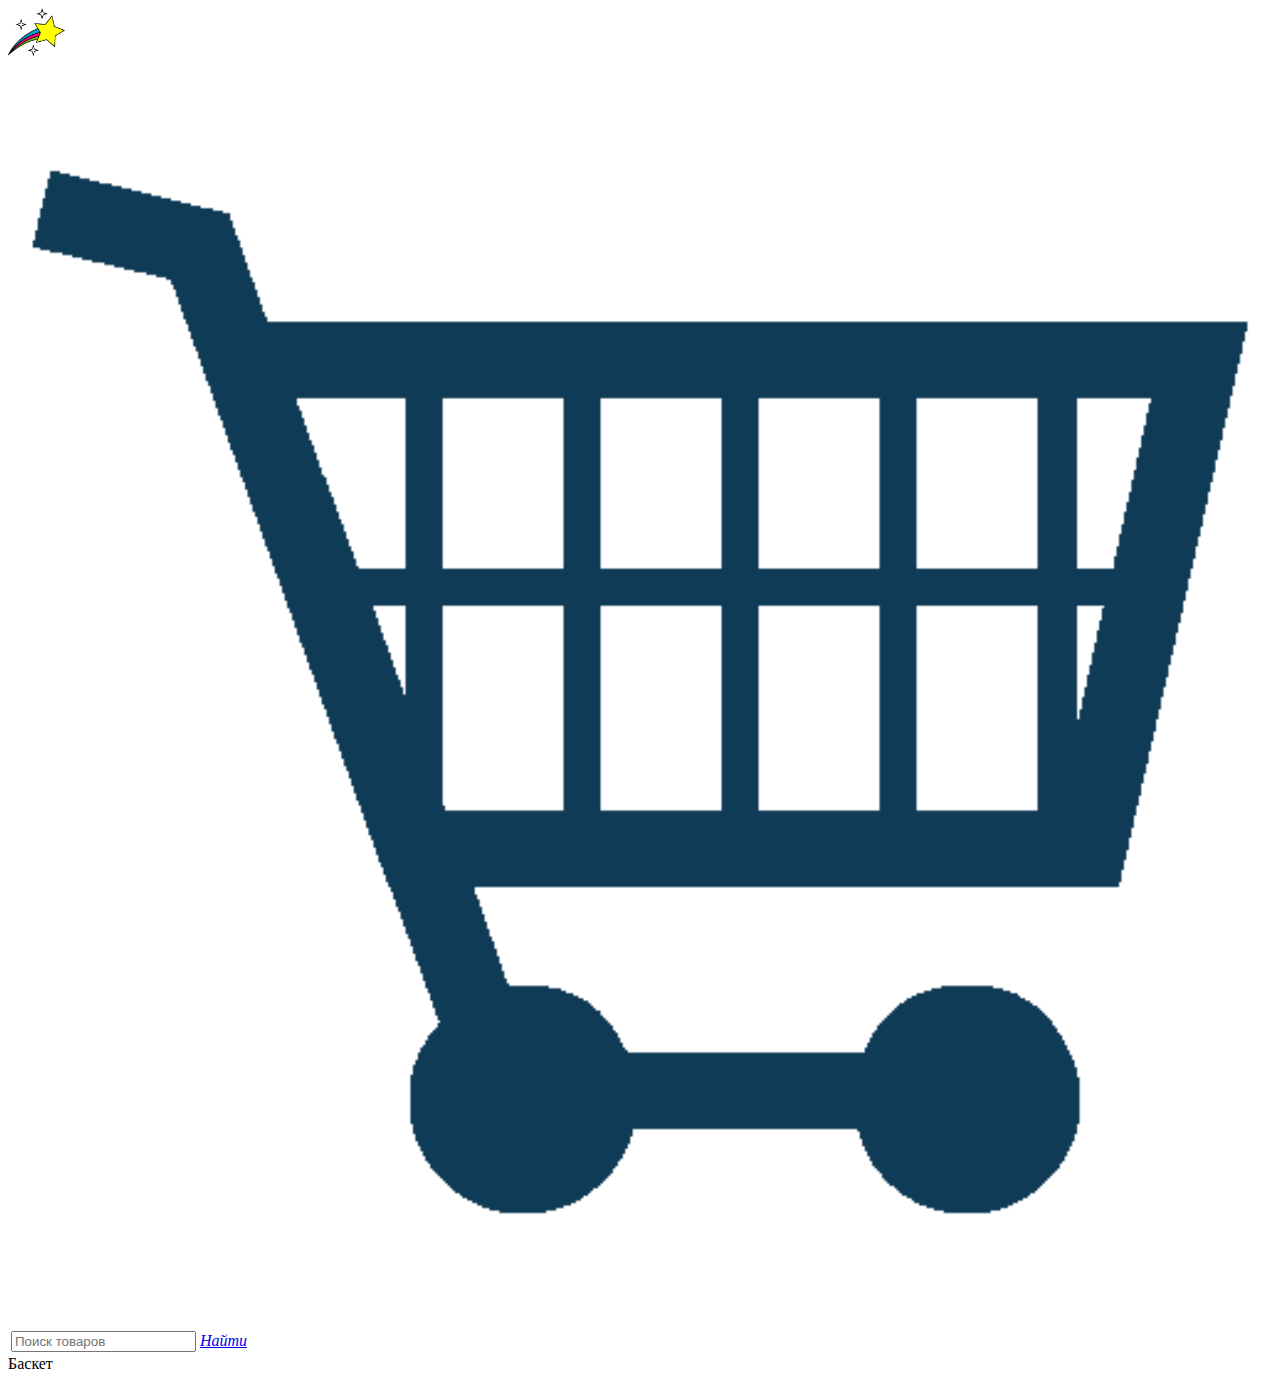
==== frontend/bascket.html @ 5bfea7f1 "some fixes" ====
<!DOCTYPE html>
<html lang="en">
    <head>
        <title>GachiParcer</title>
        <meta charset="UTF-8">
        <link rel="stylesheet" href="C:\Users\Dmitry\Documents\GitHub\GachiParser\frontend\style.css">
    </head>
    <body>
        <div class="header">
            <div class="header_logo">
                <a href="index.html" title="GachiParcer"><img src="images/star_PNG76895.png" width="4.5%" height="4.5%"></a>
            </div>
            <div class="bascket">
                <a href="bascket.html" title="Корзина"><img src="images/shopping_cart_PNG3.png" width="100%" height="100%"></a>
            </div>
        </div>
        <div class="boxContainer">
            <table class="elementsContainer">
                <tr>
                    <td>
                        <input type="text" placeholder="Поиск товаров"
                        class="search">
                    </td>
                    <td>
                        <div class="header_btn">
                            <a href="#"><i class="material-icons">Найти</i>
                            </a>
                        </div>
                    </td>
                </tr>
            </table>

        </div>
        Баскет
    </body>
</html>
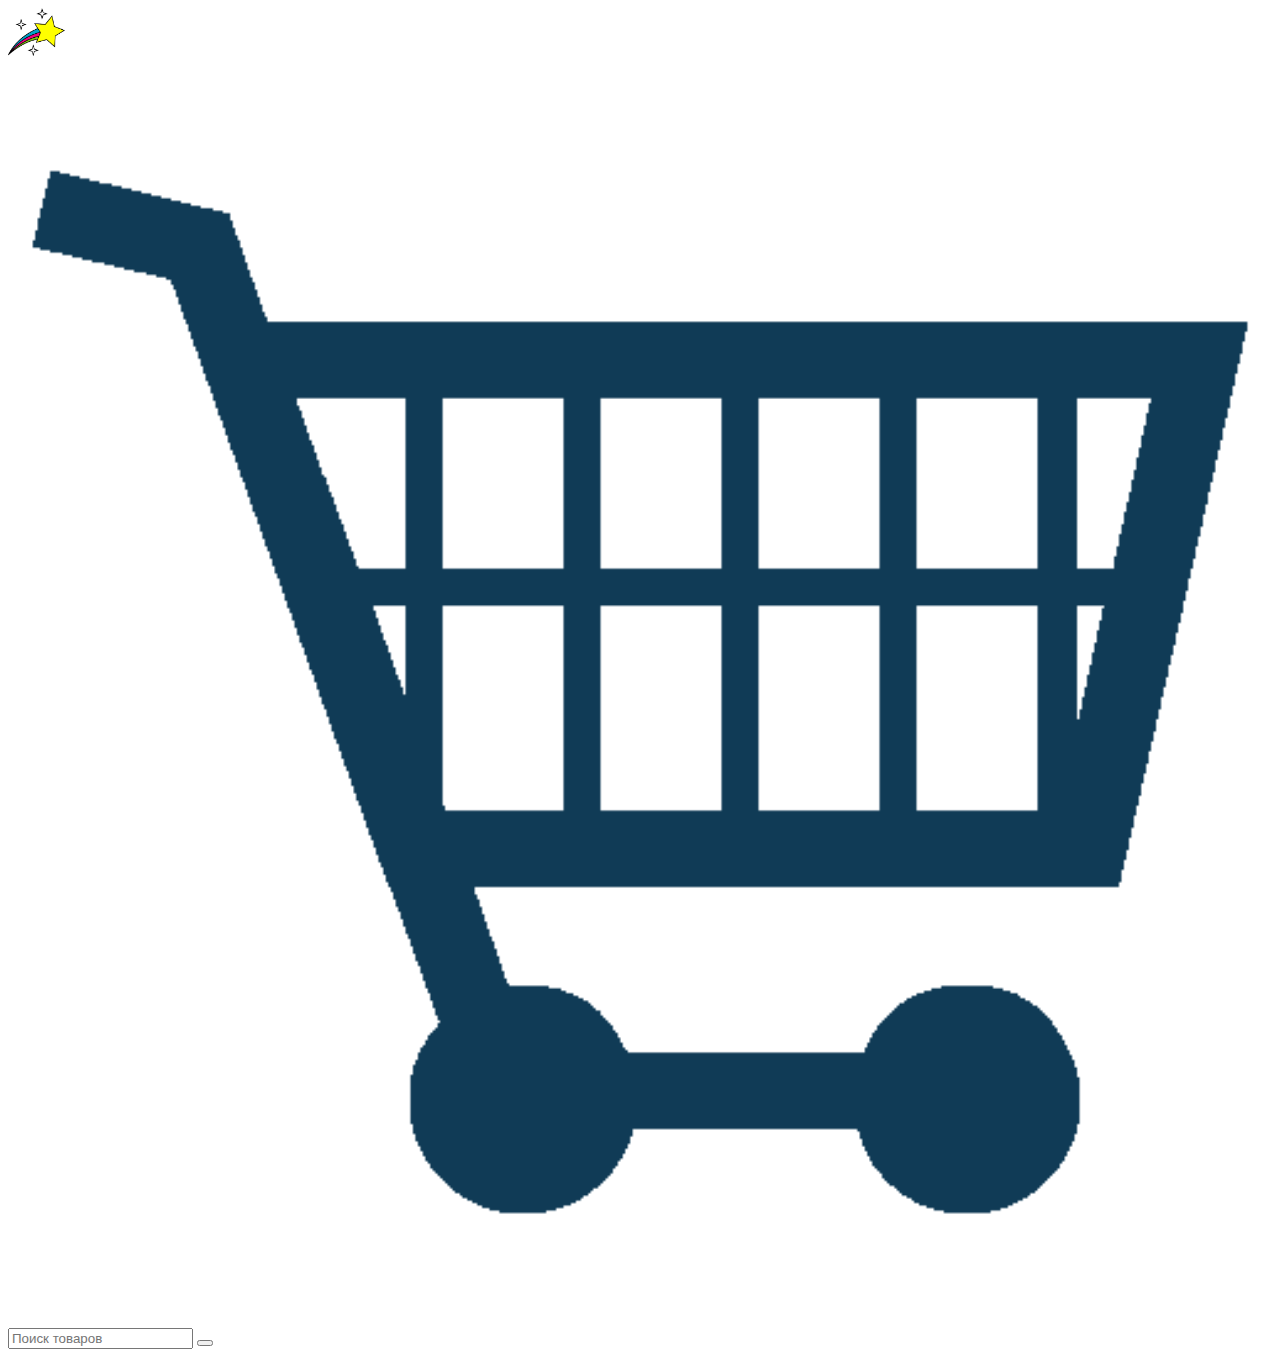
==== commit 0c7d7e01: "search fix" ====
--- a/frontend/bascket.html
+++ b/frontend/bascket.html
@@ -13,24 +13,10 @@
             <div class="bascket">
                 <a href="bascket.html" title="Корзина"><img src="images/shopping_cart_PNG3.png" width="100%" height="100%"></a>
             </div>
-        </div>
-        <div class="boxContainer">
-            <table class="elementsContainer">
-                <tr>
-                    <td>
-                        <input type="text" placeholder="Поиск товаров"
-                        class="search">
-                    </td>
-                    <td>
-                        <div class="header_btn">
-                            <a href="#"><i class="material-icons">Найти</i>
-                            </a>
-                        </div>
-                    </td>
-                </tr>
-            </table>
-
-        </div>
-        Баскет
+            <form id="gp-search-form" action="/parser/mainParser.py">
+                <input type="search" placeholder="Поиск товаров">
+                <button type="submit"></button>
+              </form>
+        </div>       
     </body>
 </html>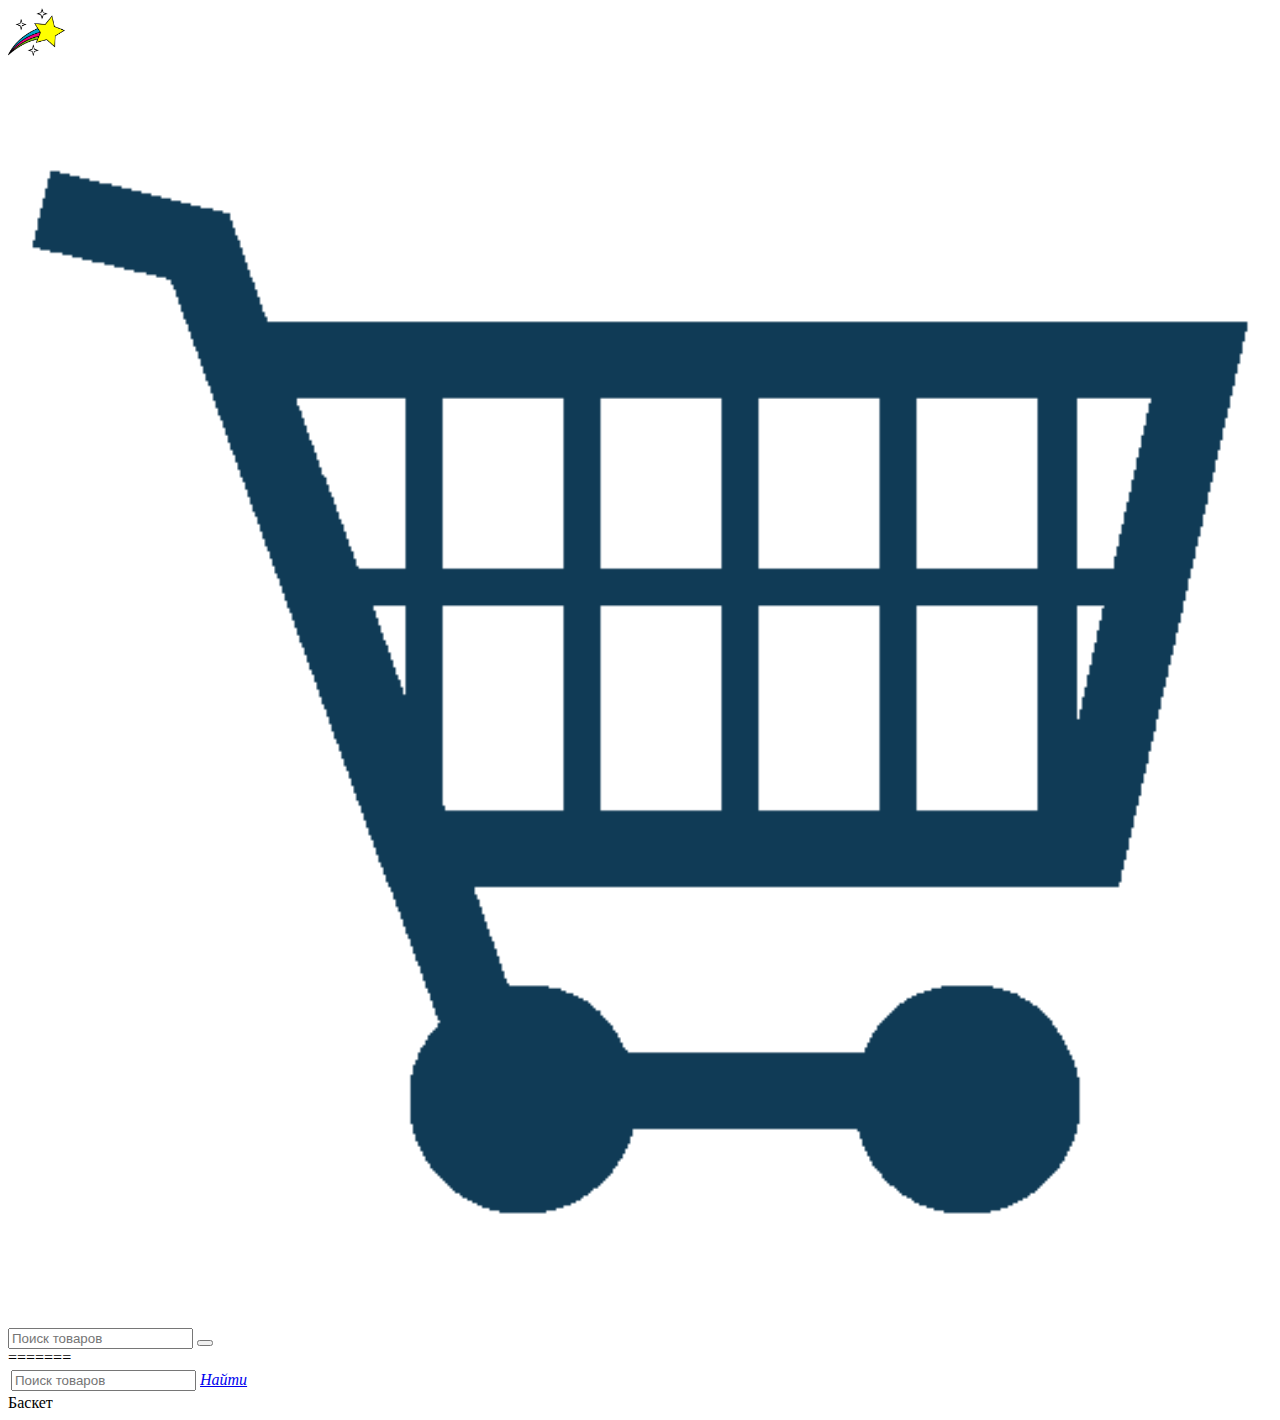
==== commit ed4c88cf: "Merge branch 'Dima' into Dima" ====
--- a/frontend/bascket.html
+++ b/frontend/bascket.html
@@ -13,10 +13,32 @@
             <div class="bascket">
                 <a href="bascket.html" title="Корзина"><img src="images/shopping_cart_PNG3.png" width="100%" height="100%"></a>
             </div>
+
             <form id="gp-search-form" action="/parser/mainParser.py">
                 <input type="search" placeholder="Поиск товаров">
                 <button type="submit"></button>
               </form>
         </div>       
+=======
+        </div>
+        <div class="boxContainer">
+            <table class="elementsContainer">
+                <tr>
+                    <td>
+                        <input type="text" placeholder="Поиск товаров"
+                        class="search">
+                    </td>
+                    <td>
+                        <div class="header_btn">
+                            <a href="#"><i class="material-icons">Найти</i>
+                            </a>
+                        </div>
+                    </td>
+                </tr>
+            </table>
+
+        </div>
+        Баскет
+
     </body>
 </html>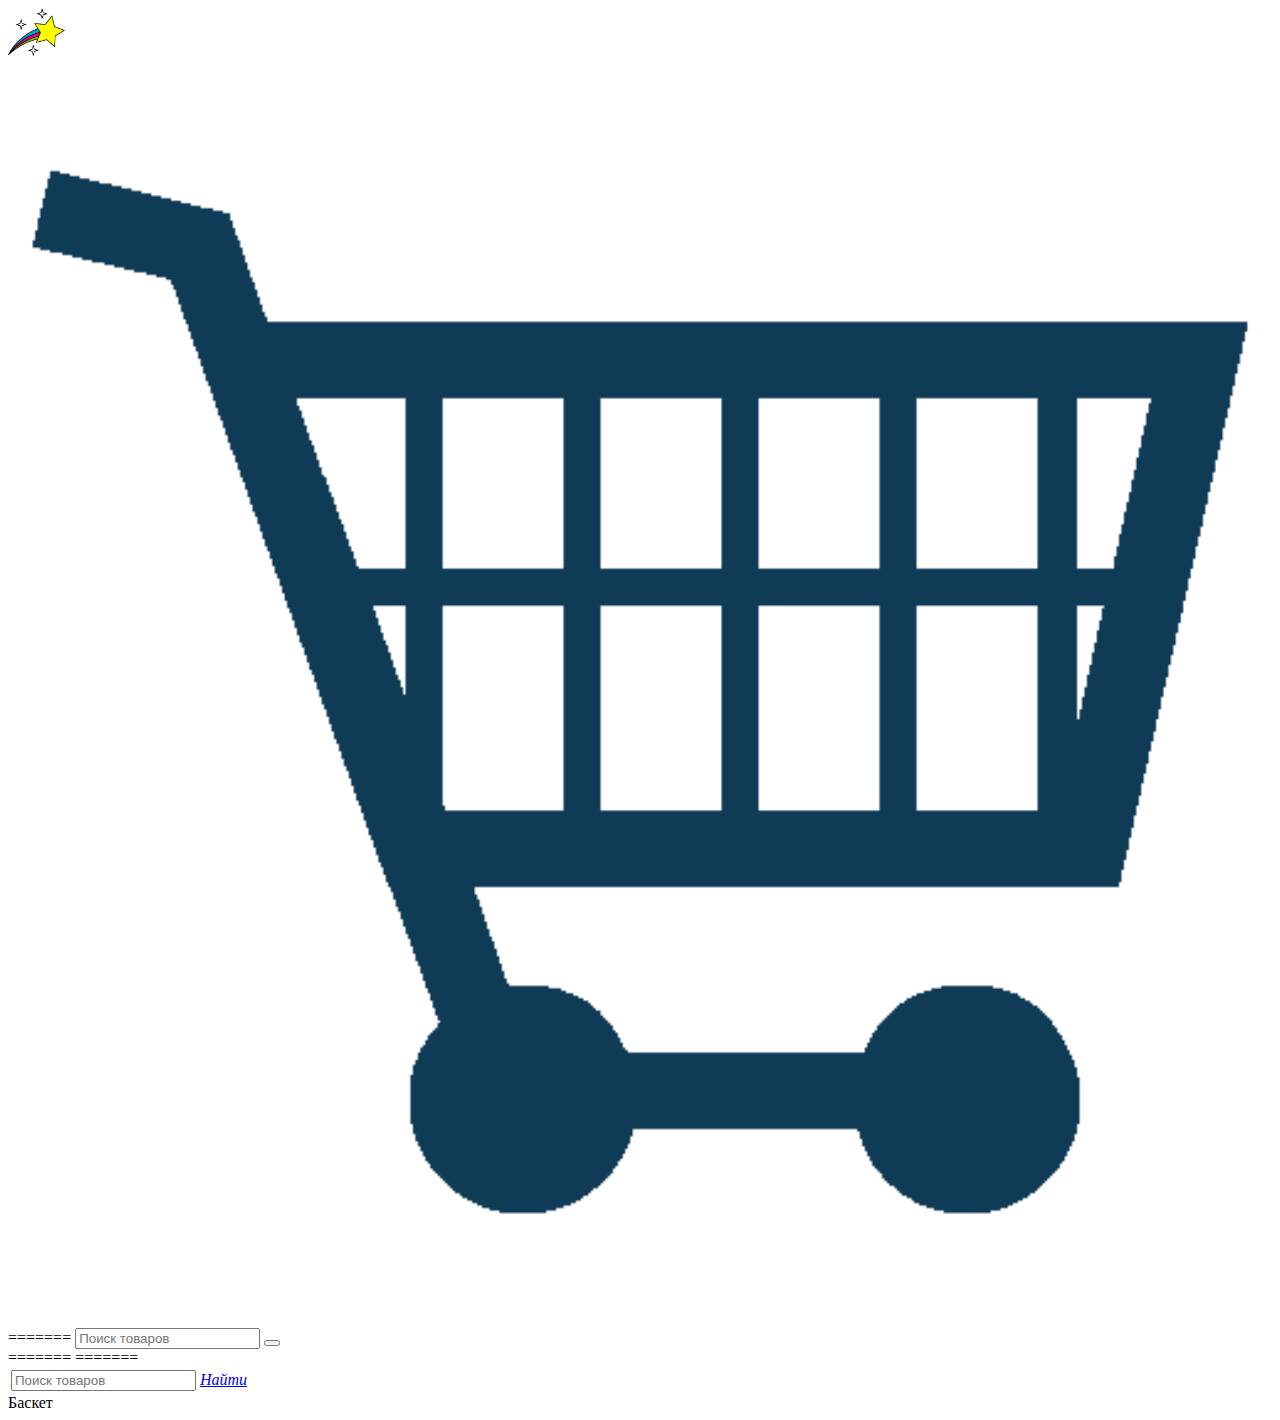
==== commit db956a45: "Merge branch 'Dima' into Dima" ====
--- a/frontend/bascket.html
+++ b/frontend/bascket.html
@@ -13,12 +13,16 @@
             <div class="bascket">
                 <a href="bascket.html" title="Корзина"><img src="images/shopping_cart_PNG3.png" width="100%" height="100%"></a>
             </div>
+            <form id="gp-search-form" action="/parser/mainParser.py"><!--В action должен быть скрипт с парсером-->
+=======
 
             <form id="gp-search-form" action="/parser/mainParser.py">
                 <input type="search" placeholder="Поиск товаров">
                 <button type="submit"></button>
               </form>
         </div>       
+
+=======
 =======
         </div>
         <div class="boxContainer">
@@ -40,5 +44,6 @@
         </div>
         Баскет
 
+
     </body>
 </html>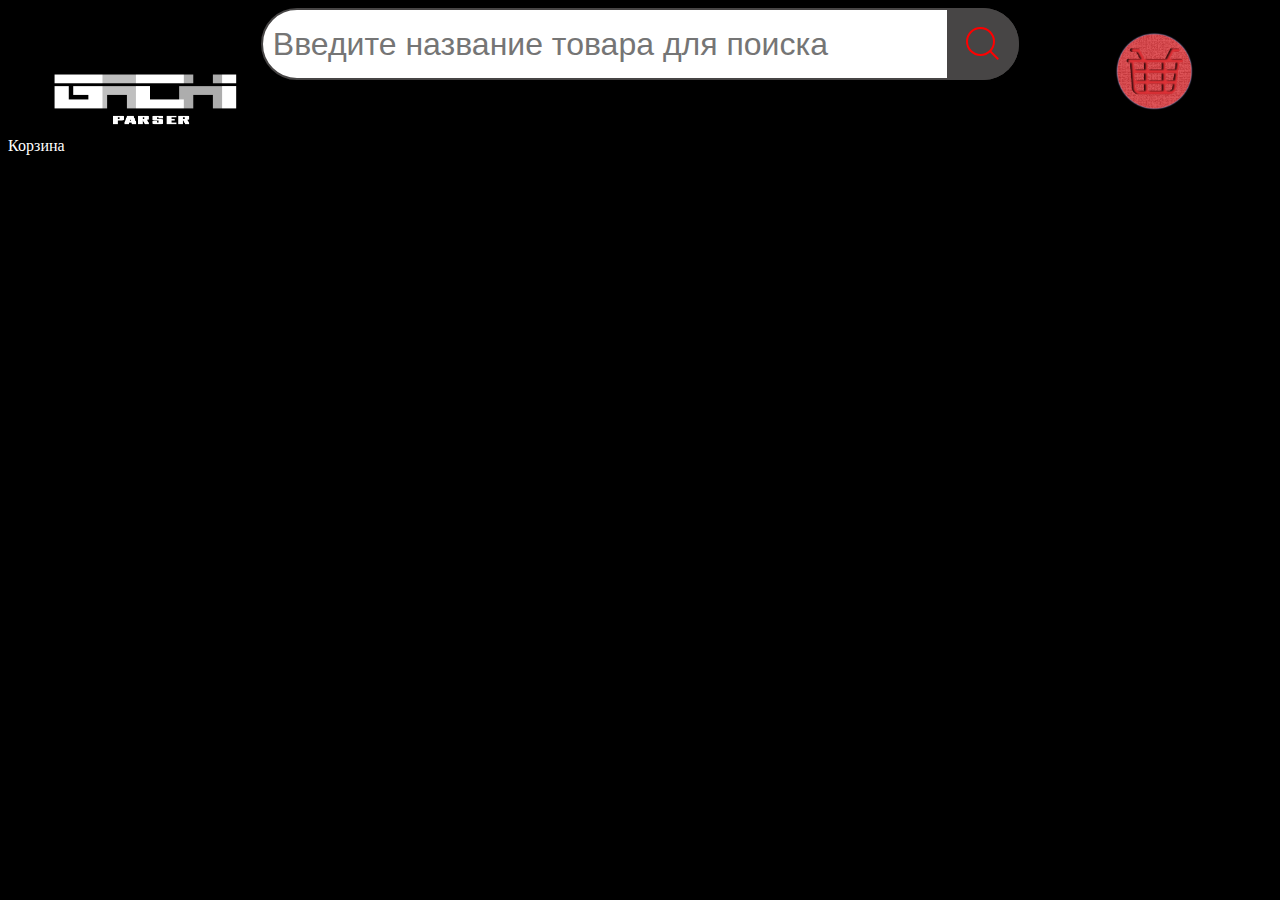
==== commit 3b0dafb5: "Навел красоту(нет)" ====
--- a/frontend/bascket.html
+++ b/frontend/bascket.html
@@ -3,47 +3,21 @@
     <head>
         <title>GachiParcer</title>
         <meta charset="UTF-8">
-        <link rel="stylesheet" href="C:\Users\Dmitry\Documents\GitHub\GachiParser\frontend\style.css">
+        <link rel="stylesheet" href="styleforsearch.css">
     </head>
     <body>
         <div class="header">
-            <div class="header_logo">
-                <a href="index.html" title="GachiParcer"><img src="images/star_PNG76895.png" width="4.5%" height="4.5%"></a>
-            </div>
-            <div class="bascket">
-                <a href="bascket.html" title="Корзина"><img src="images/shopping_cart_PNG3.png" width="100%" height="100%"></a>
-            </div>
-            <form id="gp-search-form" action="/parser/mainParser.py"><!--В action должен быть скрипт с парсером-->
-=======
-
             <form id="gp-search-form" action="/parser/mainParser.py">
-                <input type="search" placeholder="Поиск товаров">
+                <input type="search" placeholder="Введите название товара для поиска">
                 <button type="submit"></button>
               </form>
-        </div>       
-
-=======
-=======
-        </div>
-        <div class="boxContainer">
-            <table class="elementsContainer">
-                <tr>
-                    <td>
-                        <input type="text" placeholder="Поиск товаров"
-                        class="search">
-                    </td>
-                    <td>
-                        <div class="header_btn">
-                            <a href="#"><i class="material-icons">Найти</i>
-                            </a>
-                        </div>
-                    </td>
-                </tr>
-            </table>
-
-        </div>
-        Баскет
-
-
+        </div>    
+        <div id="bascket">
+            <a href="bascket.html" title="Корзина"><img src="images/basket.png" width="100%" height="100%"></a>
+        </div>   
+        <div id="logo">
+            <a href="main.html" title="GachiParcer"><img src="images/logo2.png" width="100%" height="100%"></a>
+        </div>   
+        Корзина
     </body>
-</html>+</html> --- a/frontend/styleforsearch.css
+++ b/frontend/styleforsearch.css
@@ -0,0 +1,119 @@
+/* .header {
+    background-color: #000000;
+    height: 8%;
+    margin-left: -1%;
+    margin-top: -0.5%;
+} */
+
+
+#logo {
+
+    display: block;
+    height: 90%;
+    margin-top: -4.2%;
+    margin-left:3%;
+    width: 200px;
+}
+
+
+
+
+#bascket {
+
+    display: block;
+    height: 90%;
+    margin-top: -4%;
+    margin-left:87%;
+    width: 100px;
+}
+
+html {
+  height: 100%; /* Высота веб-страницы */
+  background: #000 url(images/bg_result.gif) 
+        no-repeat ;
+  -moz-background-size: 100%; /* Firefox 3.6+ */
+  -webkit-background-size: 100%; /* Safari 3.1+ и Chrome 4.0+ */
+  -o-background-size: 100%; /* Opera 9.6+ */
+  background-size: 100%; /* Современные браузеры */ /* Путь к графическому файлу с фоном */
+  color: #fff; /* Белый цвет текста */
+ }
+
+
+
+* {box-sizing: border-box;}
+form {
+  position: relative;
+  width: 60%;
+  margin: auto;
+  margin-top:0%;
+  border-radius: 50px;
+}
+input {
+  width: 100%;
+  height: 72px;
+  padding-left: 10px;
+  border: 2px solid  #474545;
+  border-radius: 5px;
+  outline: none;
+  background: #ffffff;
+  color: #9E9C9C;
+  border-radius: 50px;
+  font-size: 2em;
+}
+/* ::placeholder {
+  color: rgb(0, 0, 0);
+  font-size: 2em;
+} */
+
+
+
+button {
+  position: absolute; 
+  top: 0;
+  right: 0px;
+  width: 72px;
+  height: 72px;
+  border: none;
+  background: #474545;
+  border-radius: 0 50px 50px 0;
+  /* border-radius: 050px; */
+  cursor: pointer;
+}
+button:before
+{
+  content: "";
+  position: absolute;
+  margin: auto;
+  top: 22px;
+  right: 0;
+  bottom: 0;
+  left: 22px;
+  width: 12px;
+  height: 2px;
+  background: rgb(255, 2, 2);
+  transform: rotate(45deg);
+  transition: all .5s;
+}
+
+button:after {
+  content: "";
+  position: absolute;
+  margin: auto;
+  top: -5px;
+  right: 0;
+  bottom: 0;
+  left: -5px;
+  width: 25px;
+  height: 25px;
+  border-radius: 50%;
+  border: 2px solid rgb(255, 0, 0);
+  transition: all .5s;
+}
+ /* {
+  content: "\f002";
+  font-family: FontAwesome;
+  font-size: 16px;
+  color: #ff1100;
+} */
+
+
